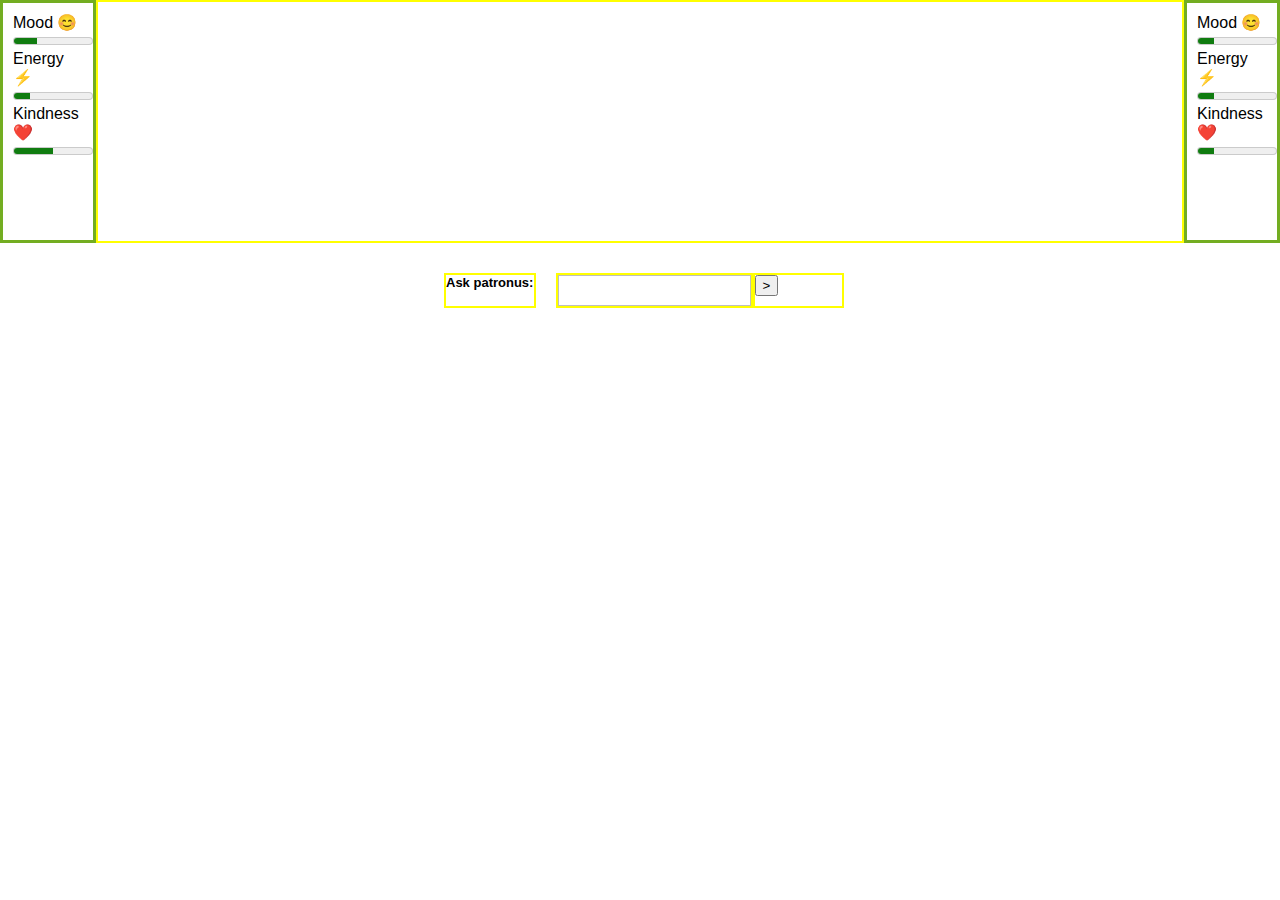
==== ash.html @ ddc7b6c2 "almost finished backend logic" ====
<!DOCTYPE html>
<html>
<head>
  <link rel="stylesheet" href="./style.css">
  <title>Patronus</title>
  <script src="./load.js"></script>
</head>

<body>
  <!-- upper portion -->
  <div>
    <div class="flex-container">
      <div id="sprite-container" class="center" class="flex-child magenta">
        <div id="mood-bar">
          <label for="disk_c">Mood 😊</label>
          <meter id="disk_c" value="30" min="0" max="100">2 out of 10</meter><br>
        </div>
        <div id="energy-bar">
          <label for="disk_c">Energy ⚡</label>
          <meter id="disk_c" value="20" min="0" max="100">2 out of 10</meter><br>
        </div>
        <div id="kindness-bar">
          <label for="disk_c">Kindness ❤️</label>
          <meter id="disk_c" value="50" min="0" max="100">2 out of 10</meter><br>
        </div>
        <div id="sprite-image">
        </div>
      </div>
      <div class="flex-child magenta">
        <div id="chatbox"></div>
        <!-- insert logic -->
      </div>
      <div id="sprite-container" class="center" class="flex-child green">
        <div id="mood-bar-patronus">
          <label for="disk_c">Mood 😊</label>
          <meter id="disk_c" value="20" min="0" max="100">2 out of 10</meter><br>
        </div>
        <div id="energy-bar-patronus">
          <label for="disk_c">Energy ⚡</label>
          <meter id="disk_c" value="20" min="0" max="100">2 out of 10</meter><br>
        </div>
        <div id="kindness-bar-patronus">
          <label for="disk_c">Kindness ❤️</label>
          <meter id="disk_c" value="20" min="0" max="100">2 out of 10</meter><br>
        </div>
        <div id="sprite-image-patronus">
        </div>
      </div>
    </div>
  </div>

  <!-- lower portion -->
  <div class="form-style-1">
    <form action="javascript:void(0);" method = "post" id="signup">
      <div class="flex-container"> 
        <div class="flex-child magenta"><label>Ask patronus:</label></div>
        <div class="flex-child magenta"><input type = "text" name = "nm" id="name"/></div>
        <div class="flex-child magenta"><button type="submit">></button></div>
    </div>
    </form>  
  </div>

  <script src="./script.js"></script>
</body>
</html>
---- style.css ----
#sprite-image {
  height: 70px;
  width: 70px;
  background: url("https://i.pinimg.com/originals/02/89/61/02896153b5e88516af6cb8e444842317.png")
    0px 0px;
}

.center {
  margin: auto;
  width: 70px;
  border: 3px solid #73AD21;
  padding: 10px;
}

#sprite-image-patronus {
  height: 70px;
  width: 70px;
  background: url("https://images-wixmp-ed30a86b8c4ca887773594c2.wixmp.com/f/10dc439f-7074-4f5d-a675-e6e5c62593b3/darlp9n-dfb75418-f06c-4a5c-9e62-74e1e6c94b6e.png?token=eyJ0eXAiOiJKV1QiLCJhbGciOiJIUzI1NiJ9.[base64].LW4-aGM8OEBXVckl8ggarAdiDPZ5_1q_sc6OCZHH9Rw")
    0px 0px;
}

#sprite-image-patronus-GM {
  height: 70px;
  width: 70px;
  background: url("https://i.pinimg.com/564x/8e/b7/aa/8eb7aaedb0a17ec4f8187714516e1640.jpg")
    0px 0px;
}

.flex-container {
  display: flex;
}

.flex-child {
  flex: 1;
  border: 2px solid yellow;
}  

.flex-child:first-child {
  margin-right: 20px;
} 

.float-child {
  width: 50%;
  float: left;
  padding: 20px;
  border: 2px solid red;
}  

.float-container {
  border: 3px solid #fff;
  padding: 20px;
}

/* form style */
.form-style-1 {
	margin:10px auto;
	max-width: 400px;
	padding: 20px 12px 10px 20px;
	font: 13px "Lucida Sans Unicode", "Lucida Grande", sans-serif;
}
.form-style-1 li {
	padding: 0;
	display: block;
	list-style: none;
	margin: 10px 0 0 0;
}
.form-style-1 label{
	margin:0 0 3px 0;
	padding:0px;
	display:block;
	font-weight: bold;
}
.form-style-1 input[type=text], 
.form-style-1 input[type=date],
.form-style-1 input[type=datetime],
.form-style-1 input[type=number],
.form-style-1 input[type=search],
.form-style-1 input[type=time],
.form-style-1 input[type=url],
.form-style-1 input[type=email],
textarea, 
select{
	box-sizing: border-box;
	-webkit-box-sizing: border-box;
	-moz-box-sizing: border-box;
	border:1px solid #BEBEBE;
	padding: 7px;
	margin:0px;
	-webkit-transition: all 0.30s ease-in-out;
	-moz-transition: all 0.30s ease-in-out;
	-ms-transition: all 0.30s ease-in-out;
	-o-transition: all 0.30s ease-in-out;
	outline: none;	
}
.form-style-1 input[type=text]:focus, 
.form-style-1 input[type=date]:focus,
.form-style-1 input[type=datetime]:focus,
.form-style-1 input[type=number]:focus,
.form-style-1 input[type=search]:focus,
.form-style-1 input[type=time]:focus,
.form-style-1 input[type=url]:focus,
.form-style-1 input[type=email]:focus,
.form-style-1 textarea:focus, 
.form-style-1 select:focus{
	-moz-box-shadow: 0 0 8px #88D5E9;
	-webkit-box-shadow: 0 0 8px #88D5E9;
	box-shadow: 0 0 8px #88D5E9;
	border: 1px solid #88D5E9;
}
.form-style-1 .field-divided{
	width: 49%;
}

.form-style-1 .field-long{
	width: 100%;
}
.form-style-1 .field-select{
	width: 100%;
}
.form-style-1 .field-textarea{
	height: 100px;
}
.form-style-1 input[type=submit], .form-style-1 input[type=button]{
	background: #4B99AD;
	padding: 8px 15px 8px 15px;
	border: none;
	color: #fff;
}
.form-style-1 input[type=submit]:hover, .form-style-1 input[type=button]:hover{
	background: #4691A4;
	box-shadow:none;
	-moz-box-shadow:none;
	-webkit-box-shadow:none;
}
.form-style-1 .required{
	color:red;
}

/* message */

.imessage {
  background-color: #fff;
  border: 1px solid #e5e5ea;
  border-radius: 0.25rem;
  display: flex;
  flex-direction: column;
  font-family: "SanFrancisco";
  font-size: 1.25rem;
  margin: 0 auto 1rem;
  max-width: 600px;
  padding: 0.5rem 1.5rem;
}

.imessage p {
  border-radius: 1.15rem;
  line-height: 1.25;
  max-width: 75%;
  padding: 0.5rem .875rem;
  position: relative;
  word-wrap: break-word;
}

.imessage p::before,
.imessage p::after {
  bottom: -0.1rem;
  content: "";
  height: 1rem;
  position: absolute;
}

p.from-me {
  align-self: flex-end;
  background-color: #248bf5;
  color: #fff; 
}

p.from-me::before {
  border-bottom-left-radius: 0.8rem 0.7rem;
  border-right: 1rem solid #248bf5;
  right: -0.35rem;
  transform: translate(0, -0.1rem);
}

p.from-me::after {
  background-color: #fff;
  border-bottom-left-radius: 0.5rem;
  right: -40px;
  transform:translate(-30px, -2px);
  width: 10px;
}

p[class^="from-"] {
  margin: 0.5rem 0;
  width: fit-content;
}

p.from-me ~ p.from-me {
  margin: 0.25rem 0 0;
}

p.from-me ~ p.from-me:not(:last-child) {
  margin: 0.25rem 0 0;
}

p.from-me ~ p.from-me:last-child {
  margin-bottom: 0.5rem;
}

p.from-them {
  align-items: flex-start;
  background-color: #e5e5ea;
  color: #000;
}

p.from-them:before {
  border-bottom-right-radius: 0.8rem 0.7rem;
  border-left: 1rem solid #e5e5ea;
  left: -0.35rem;
  transform: translate(0, -0.1rem);
}

p.from-them::after {
  background-color: #fff;
  border-bottom-right-radius: 0.5rem;
  left: 20px;
  transform: translate(-30px, -2px);
  width: 10px;
}

p[class^="from-"].emoji {
  background: none;
  font-size: 2.5rem;
}

p[class^="from-"].emoji::before {
  content: none;
}

.no-tail::before {
  display: none;
}

.margin-b_none {
  margin-bottom: 0 !important;
}

.margin-b_one {
  margin-bottom: 1rem !important;
}

.margin-t_one {
  margin-top: 1rem !important;
}














/* general styling */
@font-face {
  font-family: "SanFrancisco";
  src:
    url("https://cdn.rawgit.com/AllThingsSmitty/fonts/25983b71/SanFrancisco/sanfranciscodisplay-regular-webfont.woff2") format("woff2"),
    url("https://cdn.rawgit.com/AllThingsSmitty/fonts/25983b71/SanFrancisco/sanfranciscodisplay-regular-webfont.woff") format("woff");
}

body {  
  font-family: -apple-system, 
    BlinkMacSystemFont, 
    "Segoe UI", 
    Roboto, 
    Oxygen-Sans, 
    Ubuntu, 
    Cantarell, 
    "Helvetica Neue", 
    sans-serif;
  font-weight: normal;
  margin: 0;
}

.container {
  margin: 0 auto;
  max-width: 600px;
  padding: 1rem;
}

h1 {
  font-weight: normal;
  margin-bottom: 0.5rem;
}

h2 {
  border-bottom: 1px solid #e5e5ea;
  color: #666;
  font-weight: normal;
  margin-top: 0;
  padding-bottom: 1.5rem;
}

.comment {
  color: #222;
  font-size: 1.25rem;
  line-height: 1.5;
  margin-bottom: 1.25rem;
  max-width: 100%;
  padding: 0;
}

@media screen and (max-width: 800px) {
  body {
    margin: 0 0.5rem;
  }

  .container {
    padding: 0.5rem;
  }

  .imessage {
    font-size: 1.05rem;
    margin: 0 auto 1rem;
    max-width: 600px;
    padding: 0.25rem 0.875rem;
  }

  .imessage p {
    margin: 0.5rem 0;
  }
}
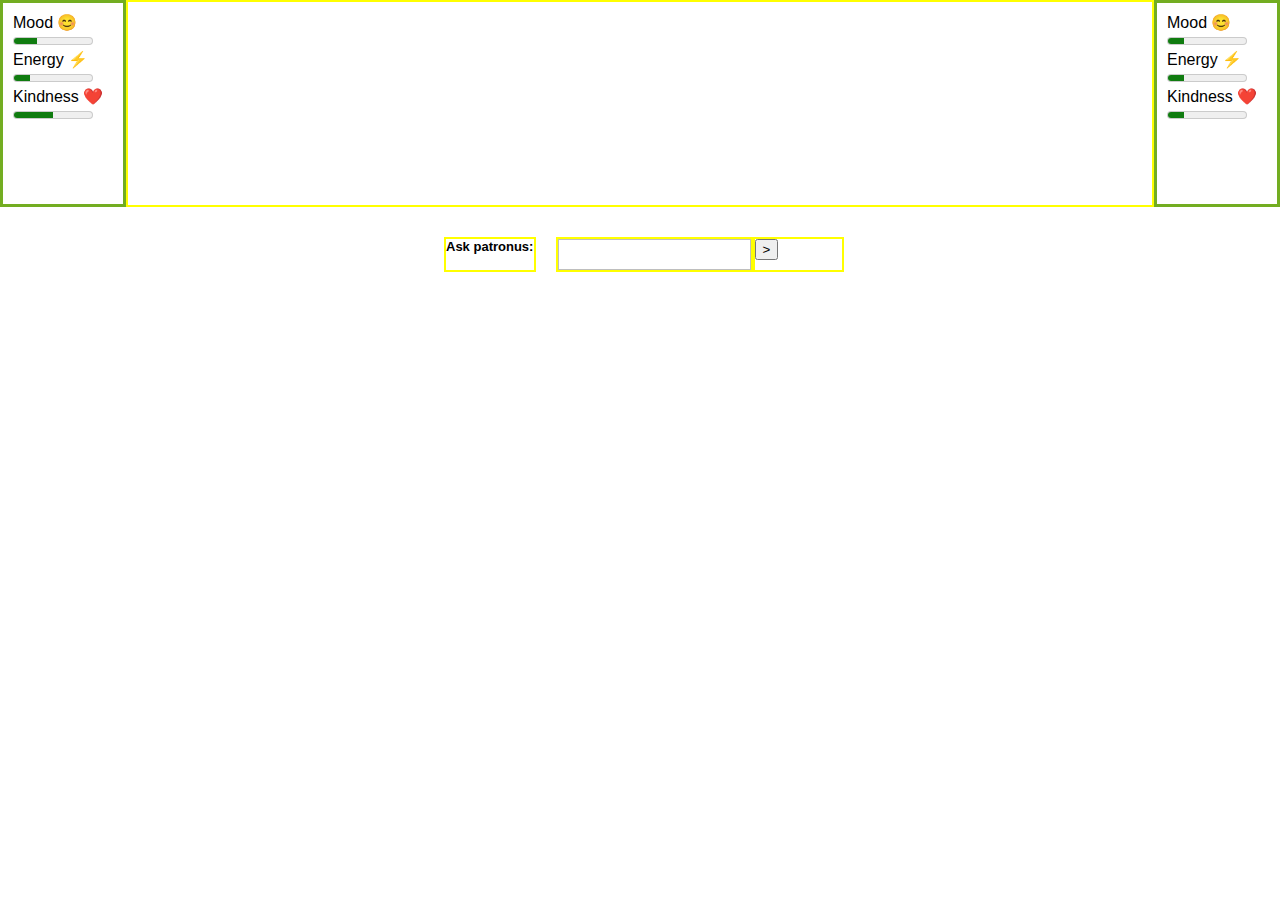
==== commit 0e354669: "firmed up logic for delta attributes" ====
--- a/ash.html
+++ b/ash.html
@@ -10,18 +10,18 @@
   <!-- upper portion -->
   <div>
     <div class="flex-container">
-      <div id="sprite-container" class="center" class="flex-child magenta">
+      <div id="sprite-container" class="center">
         <div id="mood-bar">
           <label for="disk_c">Mood 😊</label>
-          <meter id="disk_c" value="30" min="0" max="100">2 out of 10</meter><br>
+          <meter id="disk_c" value="30" min="0" max="100"></meter><br>
         </div>
         <div id="energy-bar">
           <label for="disk_c">Energy ⚡</label>
-          <meter id="disk_c" value="20" min="0" max="100">2 out of 10</meter><br>
+          <meter id="disk_c" value="20" min="0" max="100"></meter><br>
         </div>
         <div id="kindness-bar">
           <label for="disk_c">Kindness ❤️</label>
-          <meter id="disk_c" value="50" min="0" max="100">2 out of 10</meter><br>
+          <meter id="disk_c" value="50" min="0" max="100"></meter><br>
         </div>
         <div id="sprite-image">
         </div>
@@ -30,18 +30,18 @@
         <div id="chatbox"></div>
         <!-- insert logic -->
       </div>
-      <div id="sprite-container" class="center" class="flex-child green">
+      <div id="sprite-container" class="center">
         <div id="mood-bar-patronus">
           <label for="disk_c">Mood 😊</label>
-          <meter id="disk_c" value="20" min="0" max="100">2 out of 10</meter><br>
+          <meter id="disk_c" value="20" min="0" max="100"></meter><br>
         </div>
         <div id="energy-bar-patronus">
           <label for="disk_c">Energy ⚡</label>
-          <meter id="disk_c" value="20" min="0" max="100">2 out of 10</meter><br>
+          <meter id="disk_c" value="20" min="0" max="100"></meter><br>
         </div>
         <div id="kindness-bar-patronus">
           <label for="disk_c">Kindness ❤️</label>
-          <meter id="disk_c" value="20" min="0" max="100">2 out of 10</meter><br>
+          <meter id="disk_c" value="20" min="0" max="100"></meter><br>
         </div>
         <div id="sprite-image-patronus">
         </div>
--- a/style.css
+++ b/style.css
@@ -7,7 +7,7 @@
 
 .center {
   margin: auto;
-  width: 70px;
+  width: 100px;
   border: 3px solid #73AD21;
   padding: 10px;
 }
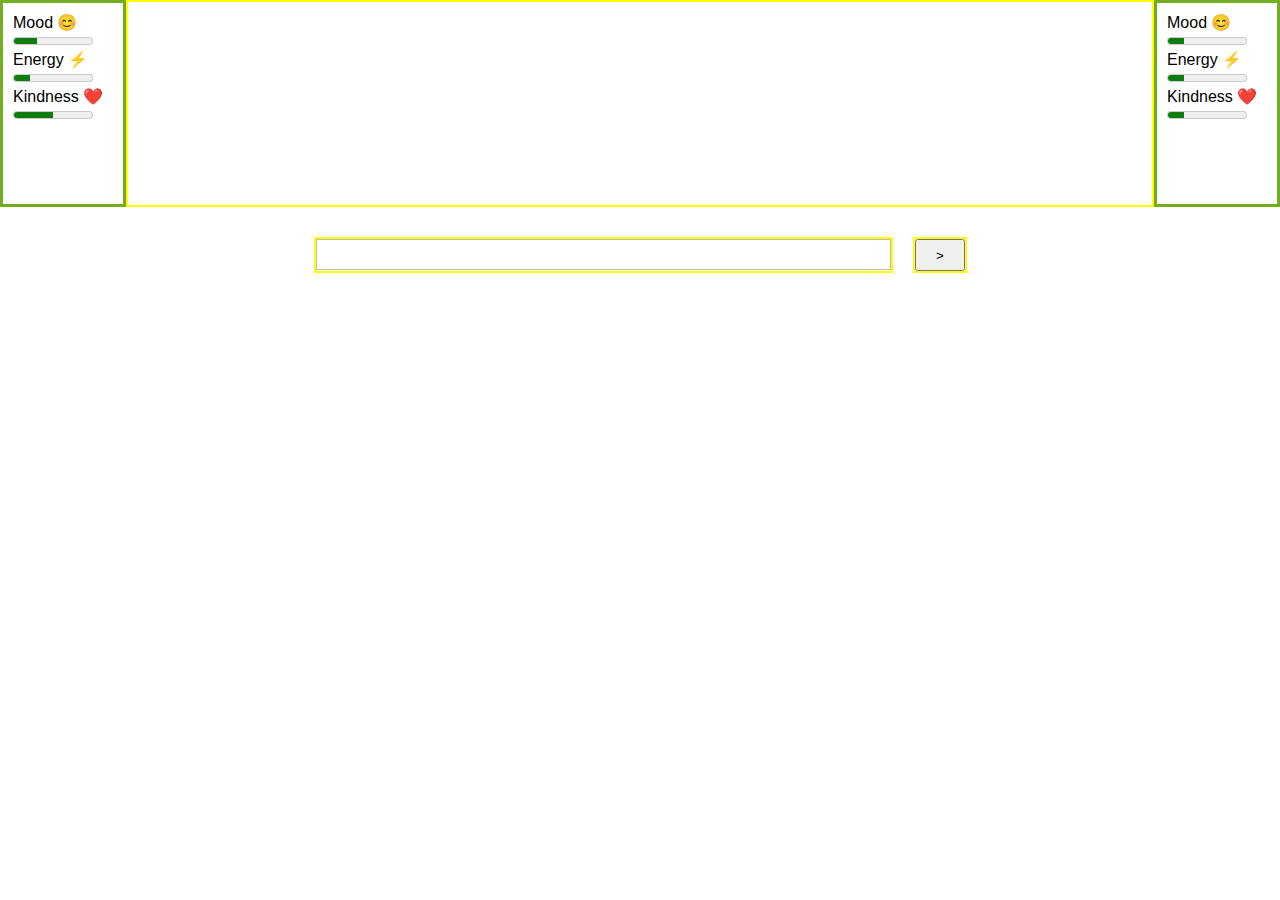
==== commit d8fd2c92: "fixed some style issues" ====
--- a/ash.html
+++ b/ash.html
@@ -52,10 +52,9 @@
   <!-- lower portion -->
   <div class="form-style-1">
     <form action="javascript:void(0);" method = "post" id="signup">
-      <div class="flex-container"> 
-        <div class="flex-child magenta"><label>Ask patronus:</label></div>
-        <div class="flex-child magenta"><input type = "text" name = "nm" id="name"/></div>
-        <div class="flex-child magenta"><button type="submit">></button></div>
+      <div class="flex-container" style="margin-left:-130px"> 
+        <div class="flex-child magenta"><input type = "text" name = "nm" id="name" style="width:575px"/></div>
+        <div class="flex-child magenta"><button type="submit" style="width:50px;height:32px">></button></div>
     </div>
     </form>  
   </div>
--- a/style.css
+++ b/style.css
@@ -28,6 +28,17 @@
 
 .flex-container {
   display: flex;
+  max-height: 1000px;
+}
+
+#chatbox {
+  max-height: 500px;
+  overflow: scroll;
+  flex-direction: column-reverse;
+}
+
+#inputbox {
+  width:200px;
 }
 
 .flex-child {
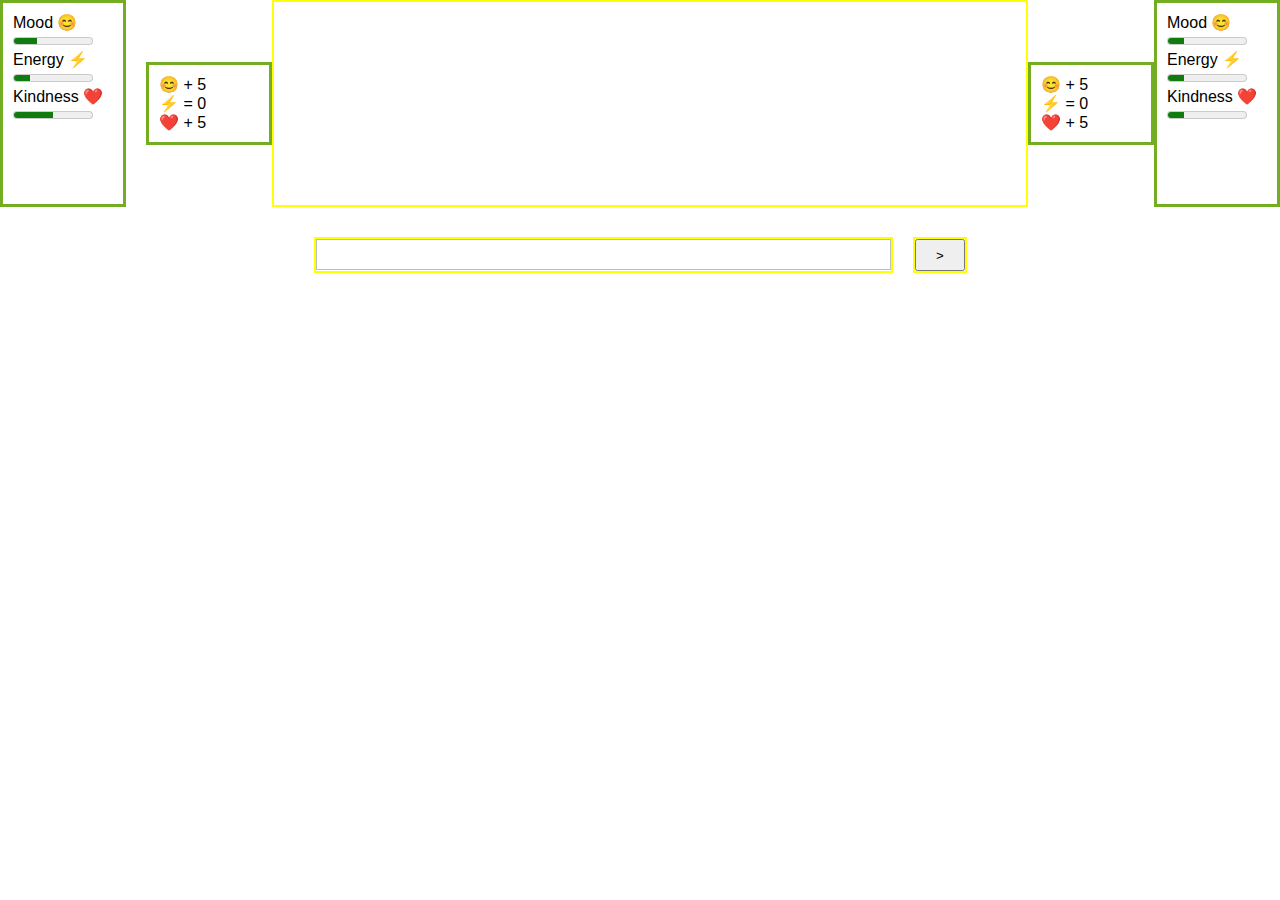
==== commit 09cdbbf0: "fixed delta attributes" ====
--- a/ash.html
+++ b/ash.html
@@ -26,9 +26,19 @@
         <div id="sprite-image">
         </div>
       </div>
+      <div id="attributedelta" class="center attributeDelta">
+        <div>😊 + 5</div>
+        <div>⚡ = 0</div>
+        <div>❤️ + 5</div>
+      </div>
       <div class="flex-child magenta">
         <div id="chatbox"></div>
         <!-- insert logic -->
+      </div>
+      <div id="patronusattributedelta" class="center attributeDelta">
+        <div>😊 + 5</div>
+        <div>⚡ = 0</div>
+        <div>❤️ + 5</div>
       </div>
       <div id="sprite-container" class="center">
         <div id="mood-bar-patronus">
--- a/style.css
+++ b/style.css
@@ -3,6 +3,20 @@
   width: 70px;
   background: url("https://i.pinimg.com/originals/02/89/61/02896153b5e88516af6cb8e444842317.png")
     0px 0px;
+}
+
+#attributedelta {
+  margin-left: 20px;
+}
+
+.attributeDelta {
+  animation: hide 1s linear 3s 1 forwards;
+}
+
+@keyframes hide {
+  to {
+      opacity: 0;
+  }
 }
 
 .center {
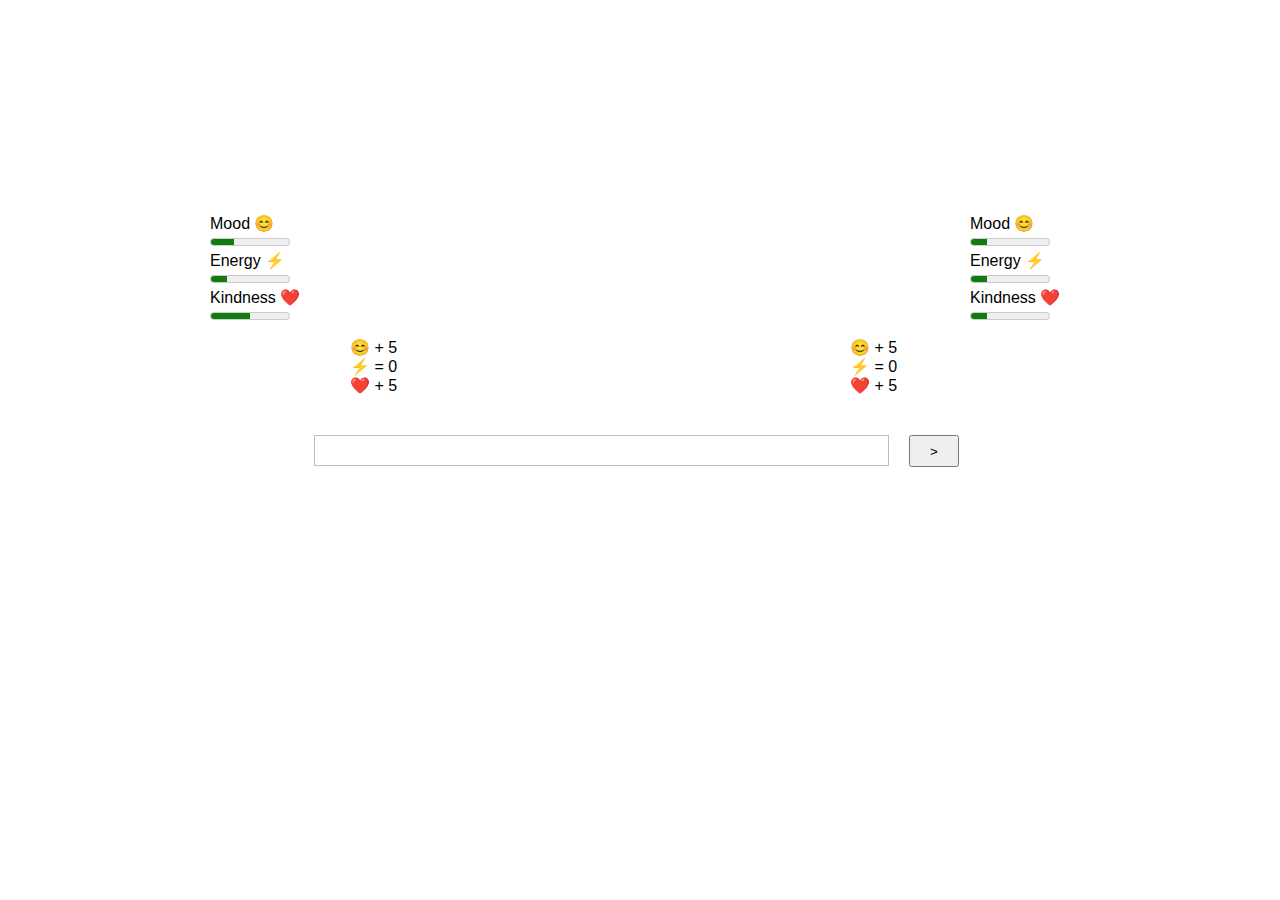
==== commit 96b976f4: "removed borders" ====
--- a/ash.html
+++ b/ash.html
@@ -40,7 +40,7 @@
         <div>⚡ = 0</div>
         <div>❤️ + 5</div>
       </div>
-      <div id="sprite-container" class="center">
+      <div id="sprite-container-patron" class="center">
         <div id="mood-bar-patronus">
           <label for="disk_c">Mood 😊</label>
           <meter id="disk_c" value="20" min="0" max="100"></meter><br>
--- a/style.css
+++ b/style.css
@@ -20,10 +20,27 @@
 }
 
 .center {
-  margin: auto;
+  
   width: 100px;
-  border: 3px solid #73AD21;
   padding: 10px;
+}
+
+#sprite-container {
+  margin-top: auto;
+  margin-left: 200px;
+}
+
+#sprite-container-patron {
+  margin-top: auto;
+  margin-right: 200px;
+}
+
+#attributedelta {
+  margin-top: 328px;
+}
+
+#patronusattributedelta {
+  margin-top: 328px;
 }
 
 #sprite-image-patronus {
@@ -57,7 +74,6 @@
 
 .flex-child {
   flex: 1;
-  border: 2px solid yellow;
 }  
 
 .flex-child:first-child {
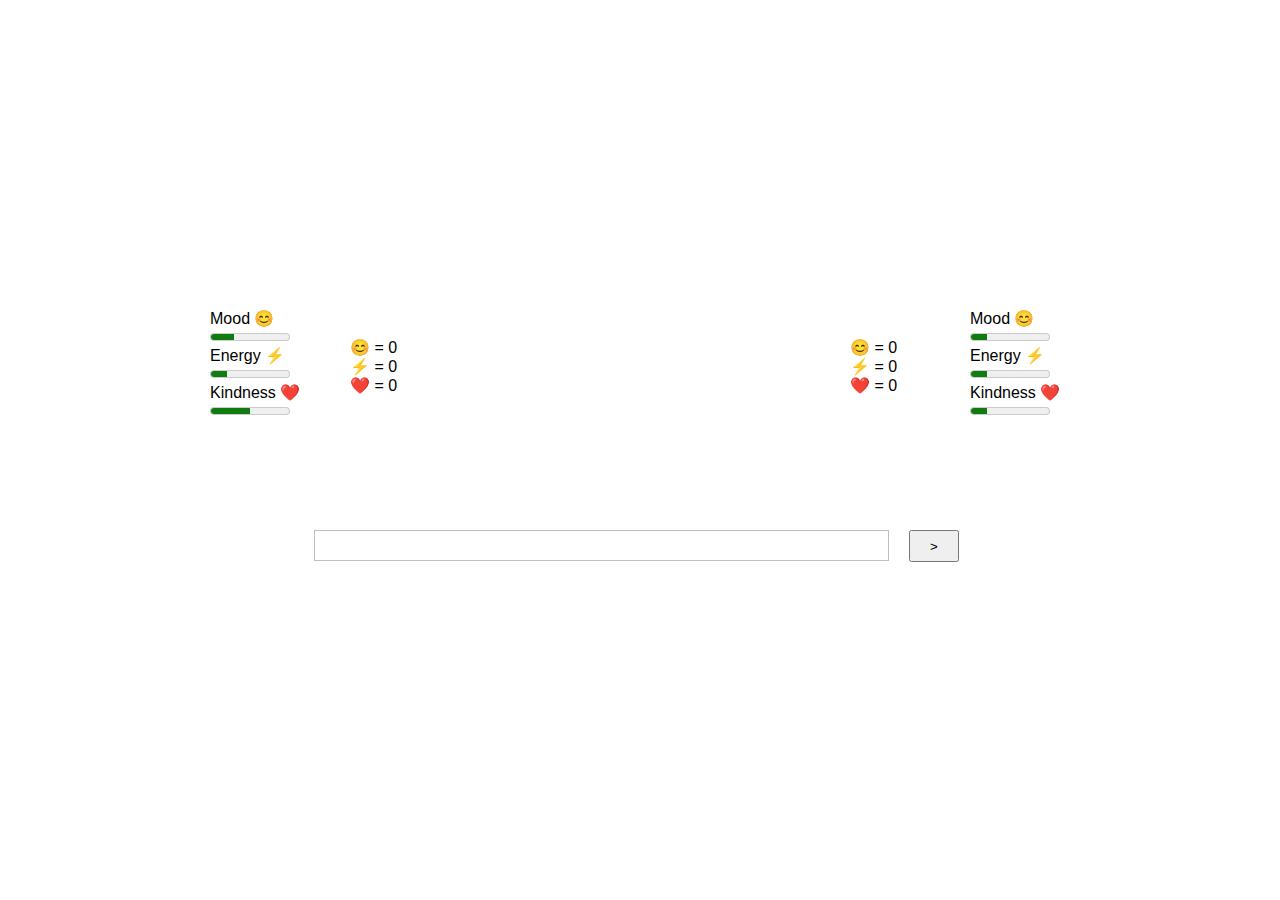
==== commit 8d428a10: "changed serena files to be same with ash" ====
--- a/ash.html
+++ b/ash.html
@@ -2,8 +2,9 @@
 <html>
 <head>
   <link rel="stylesheet" href="./style.css">
-  <title>Patronus</title>
+  <title>Spill Your Tea ☕</title>
   <script src="./load.js"></script>
+  <link rel="icon" href="data:image/svg+xml,<svg xmlns=%22http://www.w3.org/2000/svg%22 viewBox=%220 0 100 100%22><text y=%22.9em%22 font-size=%2290%22>☕</text></svg>">
 </head>
 
 <body>
@@ -27,18 +28,18 @@
         </div>
       </div>
       <div id="attributedelta" class="center attributeDelta">
-        <div>😊 + 5</div>
+        <div>😊 = 0</div>
         <div>⚡ = 0</div>
-        <div>❤️ + 5</div>
+        <div>❤️ = 0</div>
       </div>
       <div class="flex-child magenta">
         <div id="chatbox"></div>
         <!-- insert logic -->
       </div>
       <div id="patronusattributedelta" class="center attributeDelta">
-        <div>😊 + 5</div>
+        <div>😊 = 0</div>
         <div>⚡ = 0</div>
-        <div>❤️ + 5</div>
+        <div>❤️ = 0</div>
       </div>
       <div id="sprite-container-patron" class="center">
         <div id="mood-bar-patronus">
--- a/style.css
+++ b/style.css
@@ -20,7 +20,6 @@
 }
 
 .center {
-  
   width: 100px;
   padding: 10px;
 }
@@ -63,7 +62,7 @@
 }
 
 #chatbox {
-  max-height: 500px;
+  height: 500px;
   overflow: scroll;
   flex-direction: column-reverse;
 }
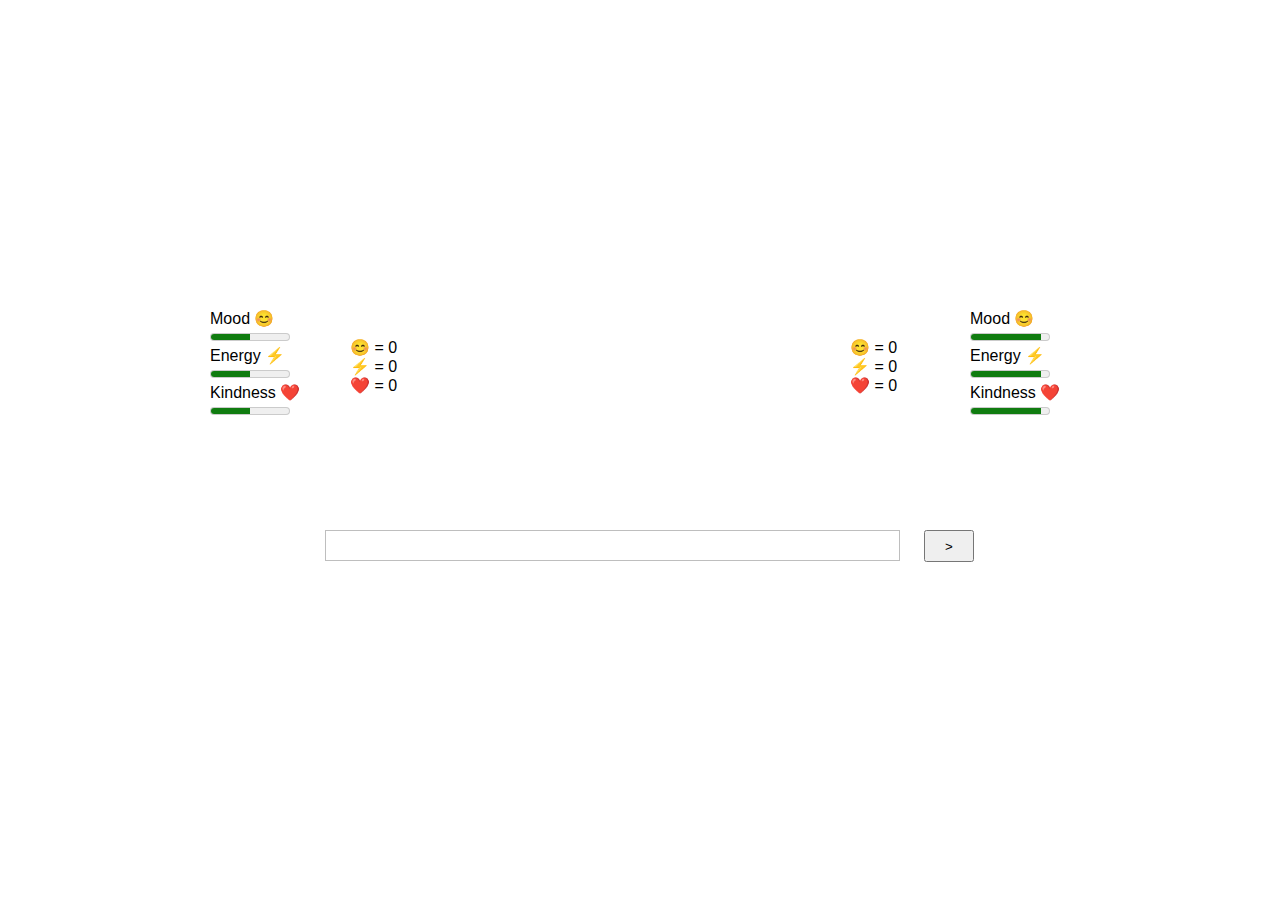
==== commit e8b7bcac: "ash working prototype" ====
--- a/ash.html
+++ b/ash.html
@@ -14,11 +14,11 @@
       <div id="sprite-container" class="center">
         <div id="mood-bar">
           <label for="disk_c">Mood 😊</label>
-          <meter id="disk_c" value="30" min="0" max="100"></meter><br>
+          <meter id="disk_c" value="50" min="0" max="100"></meter><br>
         </div>
         <div id="energy-bar">
           <label for="disk_c">Energy ⚡</label>
-          <meter id="disk_c" value="20" min="0" max="100"></meter><br>
+          <meter id="disk_c" value="50" min="0" max="100"></meter><br>
         </div>
         <div id="kindness-bar">
           <label for="disk_c">Kindness ❤️</label>
@@ -44,15 +44,15 @@
       <div id="sprite-container-patron" class="center">
         <div id="mood-bar-patronus">
           <label for="disk_c">Mood 😊</label>
-          <meter id="disk_c" value="20" min="0" max="100"></meter><br>
+          <meter id="disk_c" value="90" min="0" max="100"></meter><br>
         </div>
         <div id="energy-bar-patronus">
           <label for="disk_c">Energy ⚡</label>
-          <meter id="disk_c" value="20" min="0" max="100"></meter><br>
+          <meter id="disk_c" value="90" min="0" max="100"></meter><br>
         </div>
         <div id="kindness-bar-patronus">
           <label for="disk_c">Kindness ❤️</label>
-          <meter id="disk_c" value="20" min="0" max="100"></meter><br>
+          <meter id="disk_c" value="90" min="0" max="100"></meter><br>
         </div>
         <div id="sprite-image-patronus">
         </div>
@@ -63,9 +63,9 @@
   <!-- lower portion -->
   <div class="form-style-1">
     <form action="javascript:void(0);" method = "post" id="signup">
-      <div class="flex-container" style="margin-left:-130px"> 
+      <div class="flex-container" style="margin-left:-119px"> 
         <div class="flex-child magenta"><input type = "text" name = "nm" id="name" style="width:575px"/></div>
-        <div class="flex-child magenta"><button type="submit" style="width:50px;height:32px">></button></div>
+        <div class="flex-child magenta"><button type="submit" style="width:50px;height:32px;margin-left:4px">></button></div>
     </div>
     </form>  
   </div>
